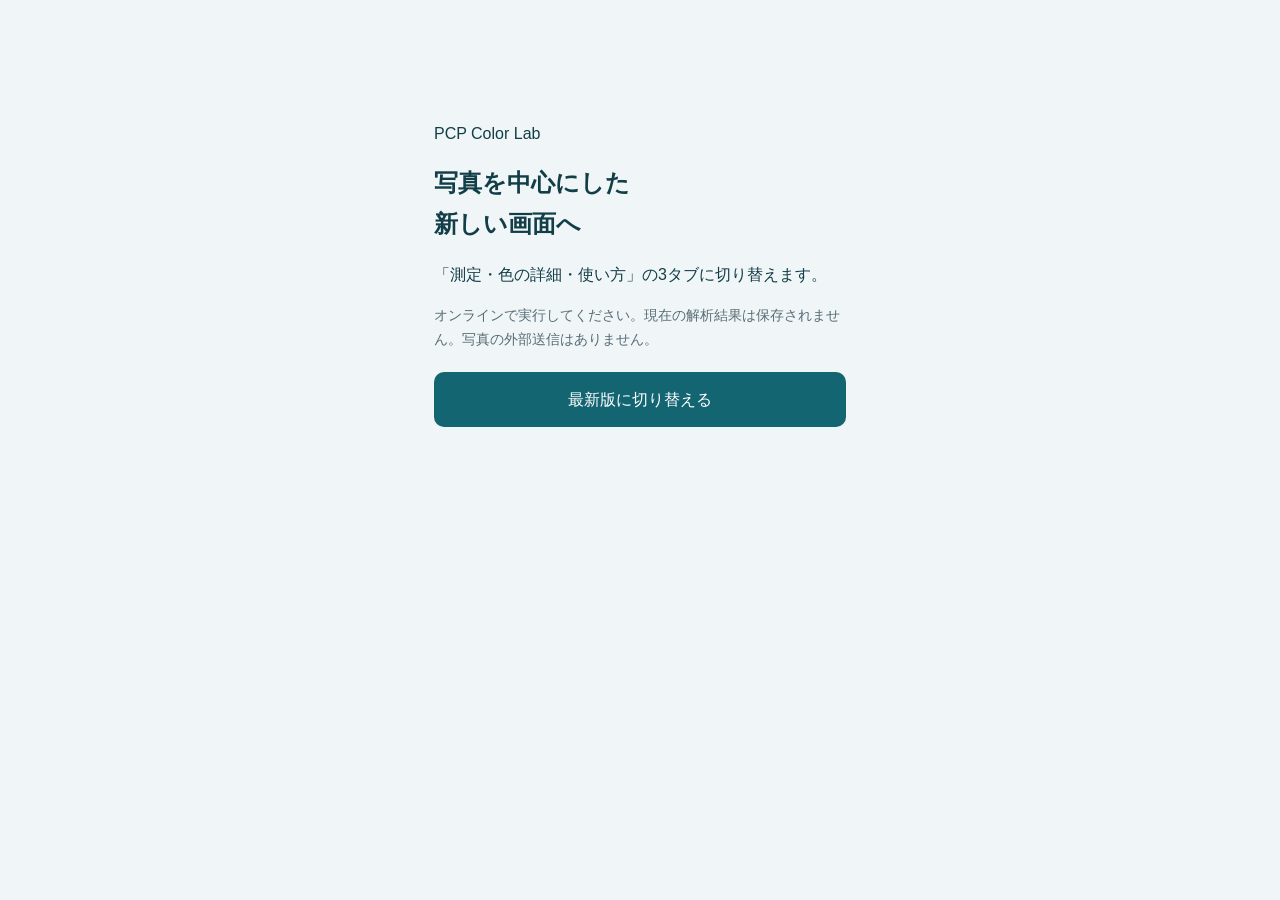
==== update.html @ 9614b3c3 "Fix offline update detection and add a recovery page for cached old UI" ====
<!doctype html><html lang="ja"><head><meta charset="utf-8"><meta name="viewport" content="width=device-width,initial-scale=1"><meta name="theme-color" content="#123e48"><title>PCP Color Labを更新</title><style>*{box-sizing:border-box}body{margin:0;background:#f0f5f7;color:#123e48;font:16px/1.7 -apple-system,BlinkMacSystemFont,sans-serif}main{max-width:460px;padding:32px 24px;margin:8vh auto}h1{font-size:24px}button,a{display:block;padding:14px 18px;border:0;border-radius:10px;background:#146572;color:white;font:inherit;text-align:center;text-decoration:none;width:100%;margin-top:20px}button:disabled{opacity:.6}.note{font-size:14px;color:#586d76}[hidden]{display:none}#status{font-size:14px}</style></head><body><main><p>PCP Color Lab</p><h1>写真を中心にした<br>新しい画面へ</h1><p>「測定・色の詳細・使い方」の3タブに切り替えます。</p><p class="note">オンラインで実行してください。現在の解析結果は保存されません。写真の外部送信はありません。</p><button id="update">最新版に切り替える</button><p id="status" role="status" aria-live="polite"></p><a id="open" href="./" hidden>新しい画面を開く</a></main><script>
const button=document.getElementById('update'),status=document.getElementById('status');
const pause=ms=>new Promise(resolve=>setTimeout(resolve,ms));
async function version(worker){if(!worker)return null;return new Promise(resolve=>{const ch=new MessageChannel();const timeout=setTimeout(()=>{ch.port1.close();resolve(null)},1500);ch.port1.onmessage=e=>{clearTimeout(timeout);ch.port1.close();resolve(e.data)};worker.postMessage({type:'CHECK_READY'},[ch.port2]);});}
button.addEventListener('click',async()=>{
 button.disabled=true;status.textContent='最新の画面を読み込んでいます…';
 try{
 if(!navigator.onLine)throw new Error('ネットに接続してから、もう一度お試しください。');
 if(!('serviceWorker' in navigator)){location.replace('./');return;}
 const reg=await navigator.serviceWorker.register('./sw.js',{scope:'./',updateViaCache:'none'});await reg.update();
 for(let i=0;i<80;i++){
  const current=await navigator.serviceWorker.getRegistration();
  if(current?.waiting)current.waiting.postMessage({type:'APPLY_UPDATE'});
  const state=await version(current?.active);
  if(state?.ready&&state.version==='pcp-github-v3'){status.textContent='更新完了。新しい画面を開きます。';document.getElementById('open').hidden=false;location.replace('./');return;}
  await pause(400);
 }
 throw new Error('更新を完了できませんでした。ネット接続を確認して、もう一度お試しください。');
 }catch(e){status.textContent=e.message||'更新できませんでした。もう一度お試しください。';button.disabled=false;}
});
</script></body></html>
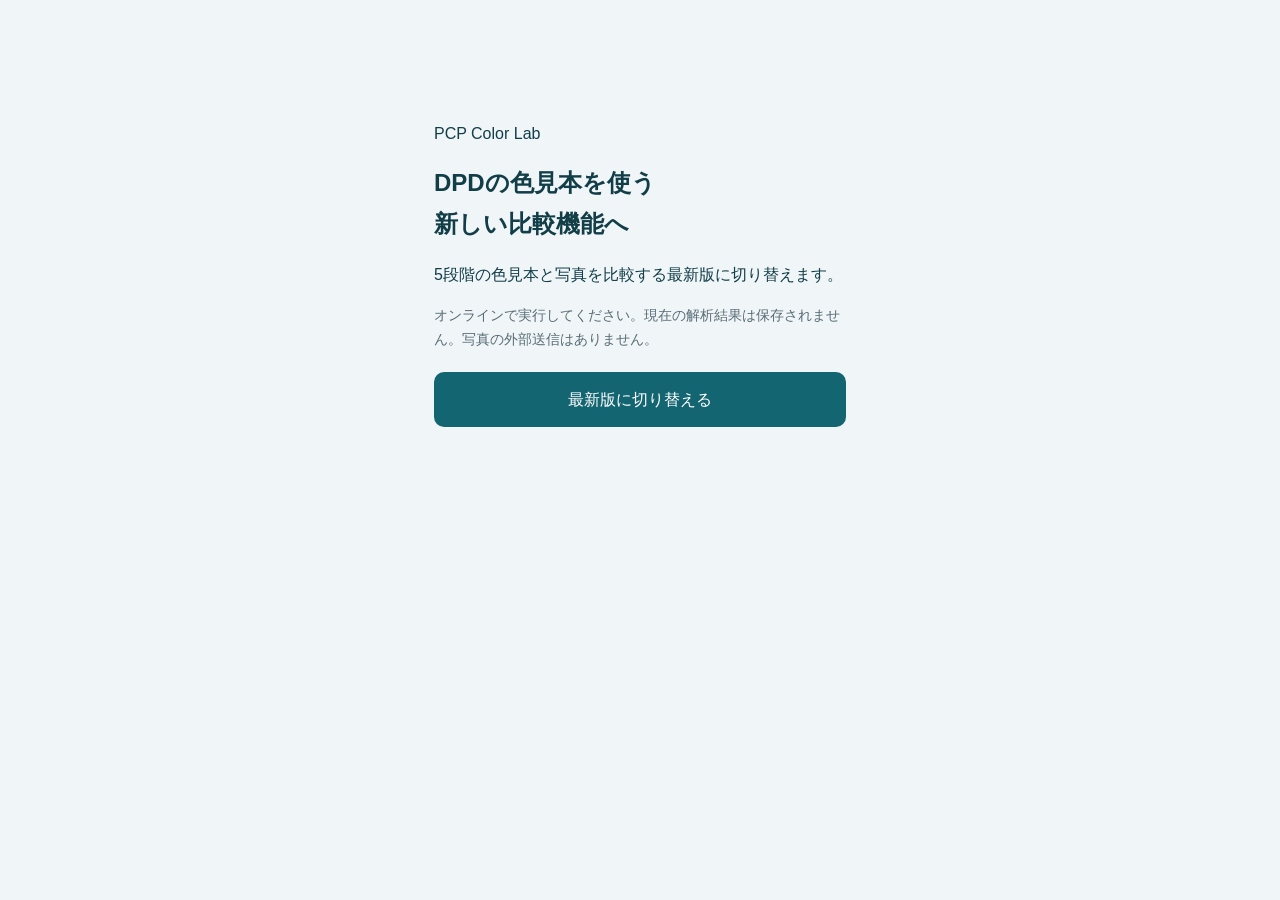
==== commit 8a5ab1e7: "Compare sample colors against five supplied DPD chart references; label results as uncalibrated imag" ====
--- a/update.html
+++ b/update.html
@@ -1,4 +1,4 @@
-<!doctype html><html lang="ja"><head><meta charset="utf-8"><meta name="viewport" content="width=device-width,initial-scale=1"><meta name="theme-color" content="#123e48"><title>PCP Color Labを更新</title><style>*{box-sizing:border-box}body{margin:0;background:#f0f5f7;color:#123e48;font:16px/1.7 -apple-system,BlinkMacSystemFont,sans-serif}main{max-width:460px;padding:32px 24px;margin:8vh auto}h1{font-size:24px}button,a{display:block;padding:14px 18px;border:0;border-radius:10px;background:#146572;color:white;font:inherit;text-align:center;text-decoration:none;width:100%;margin-top:20px}button:disabled{opacity:.6}.note{font-size:14px;color:#586d76}[hidden]{display:none}#status{font-size:14px}</style></head><body><main><p>PCP Color Lab</p><h1>写真を中心にした<br>新しい画面へ</h1><p>「測定・色の詳細・使い方」の3タブに切り替えます。</p><p class="note">オンラインで実行してください。現在の解析結果は保存されません。写真の外部送信はありません。</p><button id="update">最新版に切り替える</button><p id="status" role="status" aria-live="polite"></p><a id="open" href="./" hidden>新しい画面を開く</a></main><script>
+<!doctype html><html lang="ja"><head><meta charset="utf-8"><meta name="viewport" content="width=device-width,initial-scale=1"><meta name="theme-color" content="#123e48"><title>PCP Color Labを更新</title><style>*{box-sizing:border-box}body{margin:0;background:#f0f5f7;color:#123e48;font:16px/1.7 -apple-system,BlinkMacSystemFont,sans-serif}main{max-width:460px;padding:32px 24px;margin:8vh auto}h1{font-size:24px}button,a{display:block;padding:14px 18px;border:0;border-radius:10px;background:#146572;color:white;font:inherit;text-align:center;text-decoration:none;width:100%;margin-top:20px}button:disabled{opacity:.6}.note{font-size:14px;color:#586d76}[hidden]{display:none}#status{font-size:14px}</style></head><body><main><p>PCP Color Lab</p><h1>DPDの色見本を使う<br>新しい比較機能へ</h1><p>5段階の色見本と写真を比較する最新版に切り替えます。</p><p class="note">オンラインで実行してください。現在の解析結果は保存されません。写真の外部送信はありません。</p><button id="update">最新版に切り替える</button><p id="status" role="status" aria-live="polite"></p><a id="open" href="./" hidden>新しい画面を開く</a></main><script>
 const button=document.getElementById('update'),status=document.getElementById('status');
 const pause=ms=>new Promise(resolve=>setTimeout(resolve,ms));
 async function version(worker){if(!worker)return null;return new Promise(resolve=>{const ch=new MessageChannel();const timeout=setTimeout(()=>{ch.port1.close();resolve(null)},1500);ch.port1.onmessage=e=>{clearTimeout(timeout);ch.port1.close();resolve(e.data)};worker.postMessage({type:'CHECK_READY'},[ch.port2]);});}
@@ -12,7 +12,7 @@
   const current=await navigator.serviceWorker.getRegistration();
   if(current?.waiting)current.waiting.postMessage({type:'APPLY_UPDATE'});
   const state=await version(current?.active);
-  if(state?.ready&&state.version==='pcp-github-v3'){status.textContent='更新完了。新しい画面を開きます。';document.getElementById('open').hidden=false;location.replace('./');return;}
+  if(state?.ready&&state.version==='pcp-github-v4'){status.textContent='更新完了。新しい画面を開きます。';document.getElementById('open').hidden=false;location.replace('./');return;}
   await pause(400);
  }
  throw new Error('更新を完了できませんでした。ネット接続を確認して、もう一度お試しください。');
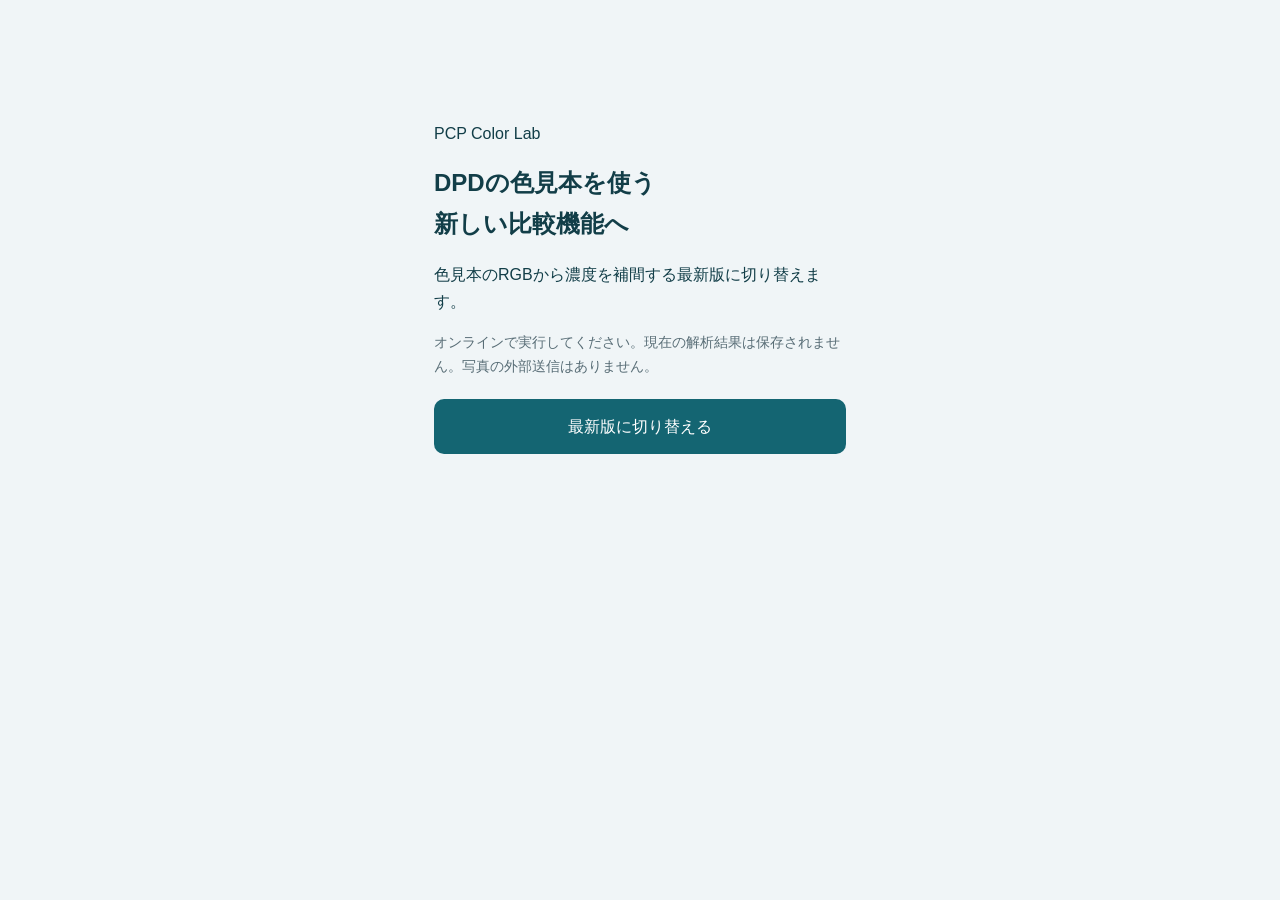
==== commit 8b4b26b7: "Estimate chlorine continuously by interpolating chart RGB references" ====
--- a/update.html
+++ b/update.html
@@ -1,4 +1,4 @@
-<!doctype html><html lang="ja"><head><meta charset="utf-8"><meta name="viewport" content="width=device-width,initial-scale=1"><meta name="theme-color" content="#123e48"><title>PCP Color Labを更新</title><style>*{box-sizing:border-box}body{margin:0;background:#f0f5f7;color:#123e48;font:16px/1.7 -apple-system,BlinkMacSystemFont,sans-serif}main{max-width:460px;padding:32px 24px;margin:8vh auto}h1{font-size:24px}button,a{display:block;padding:14px 18px;border:0;border-radius:10px;background:#146572;color:white;font:inherit;text-align:center;text-decoration:none;width:100%;margin-top:20px}button:disabled{opacity:.6}.note{font-size:14px;color:#586d76}[hidden]{display:none}#status{font-size:14px}</style></head><body><main><p>PCP Color Lab</p><h1>DPDの色見本を使う<br>新しい比較機能へ</h1><p>5段階の色見本と写真を比較する最新版に切り替えます。</p><p class="note">オンラインで実行してください。現在の解析結果は保存されません。写真の外部送信はありません。</p><button id="update">最新版に切り替える</button><p id="status" role="status" aria-live="polite"></p><a id="open" href="./" hidden>新しい画面を開く</a></main><script>
+<!doctype html><html lang="ja"><head><meta charset="utf-8"><meta name="viewport" content="width=device-width,initial-scale=1"><meta name="theme-color" content="#123e48"><title>PCP Color Labを更新</title><style>*{box-sizing:border-box}body{margin:0;background:#f0f5f7;color:#123e48;font:16px/1.7 -apple-system,BlinkMacSystemFont,sans-serif}main{max-width:460px;padding:32px 24px;margin:8vh auto}h1{font-size:24px}button,a{display:block;padding:14px 18px;border:0;border-radius:10px;background:#146572;color:white;font:inherit;text-align:center;text-decoration:none;width:100%;margin-top:20px}button:disabled{opacity:.6}.note{font-size:14px;color:#586d76}[hidden]{display:none}#status{font-size:14px}</style></head><body><main><p>PCP Color Lab</p><h1>DPDの色見本を使う<br>新しい比較機能へ</h1><p>色見本のRGBから濃度を補間する最新版に切り替えます。</p><p class="note">オンラインで実行してください。現在の解析結果は保存されません。写真の外部送信はありません。</p><button id="update">最新版に切り替える</button><p id="status" role="status" aria-live="polite"></p><a id="open" href="./" hidden>新しい画面を開く</a></main><script>
 const button=document.getElementById('update'),status=document.getElementById('status');
 const pause=ms=>new Promise(resolve=>setTimeout(resolve,ms));
 async function version(worker){if(!worker)return null;return new Promise(resolve=>{const ch=new MessageChannel();const timeout=setTimeout(()=>{ch.port1.close();resolve(null)},1500);ch.port1.onmessage=e=>{clearTimeout(timeout);ch.port1.close();resolve(e.data)};worker.postMessage({type:'CHECK_READY'},[ch.port2]);});}
@@ -12,7 +12,7 @@
   const current=await navigator.serviceWorker.getRegistration();
   if(current?.waiting)current.waiting.postMessage({type:'APPLY_UPDATE'});
   const state=await version(current?.active);
-  if(state?.ready&&state.version==='pcp-github-v4'){status.textContent='更新完了。新しい画面を開きます。';document.getElementById('open').hidden=false;location.replace('./');return;}
+  if(state?.ready&&state.version==='pcp-github-v5'){status.textContent='更新完了。新しい画面を開きます。';document.getElementById('open').hidden=false;location.replace('./');return;}
   await pause(400);
  }
  throw new Error('更新を完了できませんでした。ネット接続を確認して、もう一度お試しください。');
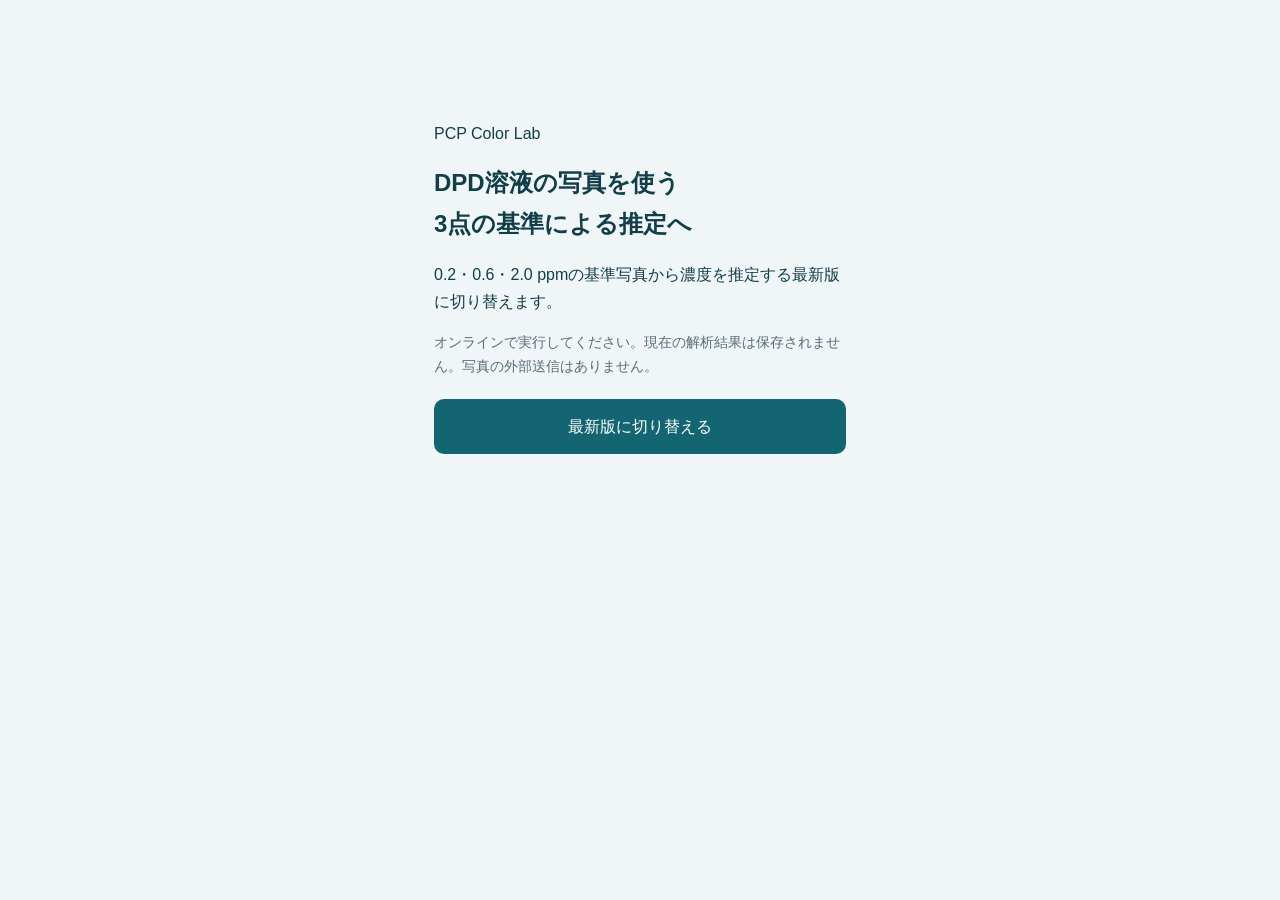
==== commit 245ec5c0: "Fit DPD liquid photo references at 0.2, 0.6 and 2.0 ppm with selectable liquid regions" ====
--- a/update.html
+++ b/update.html
@@ -1,21 +1,17 @@
-<!doctype html><html lang="ja"><head><meta charset="utf-8"><meta name="viewport" content="width=device-width,initial-scale=1"><meta name="theme-color" content="#123e48"><title>PCP Color Labを更新</title><style>*{box-sizing:border-box}body{margin:0;background:#f0f5f7;color:#123e48;font:16px/1.7 -apple-system,BlinkMacSystemFont,sans-serif}main{max-width:460px;padding:32px 24px;margin:8vh auto}h1{font-size:24px}button,a{display:block;padding:14px 18px;border:0;border-radius:10px;background:#146572;color:white;font:inherit;text-align:center;text-decoration:none;width:100%;margin-top:20px}button:disabled{opacity:.6}.note{font-size:14px;color:#586d76}[hidden]{display:none}#status{font-size:14px}</style></head><body><main><p>PCP Color Lab</p><h1>DPDの色見本を使う<br>新しい比較機能へ</h1><p>色見本のRGBから濃度を補間する最新版に切り替えます。</p><p class="note">オンラインで実行してください。現在の解析結果は保存されません。写真の外部送信はありません。</p><button id="update">最新版に切り替える</button><p id="status" role="status" aria-live="polite"></p><a id="open" href="./" hidden>新しい画面を開く</a></main><script>
+<!doctype html><html lang="ja"><head><meta charset="utf-8"><meta name="viewport" content="width=device-width,initial-scale=1"><meta name="theme-color" content="#123e48"><title>PCP Color Labを更新</title><style>*{box-sizing:border-box}body{margin:0;background:#f0f5f7;color:#123e48;font:16px/1.7 -apple-system,BlinkMacSystemFont,sans-serif}main{max-width:460px;padding:32px 24px;margin:8vh auto}h1{font-size:24px}button,a{display:block;padding:14px 18px;border:0;border-radius:10px;background:#146572;color:white;font:inherit;text-align:center;text-decoration:none;width:100%;margin-top:20px}button:disabled{opacity:.6}.note{font-size:14px;color:#586d76}[hidden]{display:none}#status{font-size:14px}</style></head><body><main><p>PCP Color Lab</p><h1>DPD溶液の写真を使う<br>3点の基準による推定へ</h1><p>0.2・0.6・2.0 ppmの基準写真から濃度を推定する最新版に切り替えます。</p><p class="note">オンラインで実行してください。現在の解析結果は保存されません。写真の外部送信はありません。</p><button id="update">最新版に切り替える</button><p id="status" role="status" aria-live="polite"></p><a id="open" href="./" hidden>新しい画面を開く</a></main><script>
 const button=document.getElementById('update'),status=document.getElementById('status');
-const pause=ms=>new Promise(resolve=>setTimeout(resolve,ms));
-async function version(worker){if(!worker)return null;return new Promise(resolve=>{const ch=new MessageChannel();const timeout=setTimeout(()=>{ch.port1.close();resolve(null)},1500);ch.port1.onmessage=e=>{clearTimeout(timeout);ch.port1.close();resolve(e.data)};worker.postMessage({type:'CHECK_READY'},[ch.port2]);});}
 button.addEventListener('click',async()=>{
  button.disabled=true;status.textContent='最新の画面を読み込んでいます…';
  try{
- if(!navigator.onLine)throw new Error('ネットに接続してから、もう一度お試しください。');
- if(!('serviceWorker' in navigator)){location.replace('./');return;}
- const reg=await navigator.serviceWorker.register('./sw.js',{scope:'./',updateViaCache:'none'});await reg.update();
- for(let i=0;i<80;i++){
-  const current=await navigator.serviceWorker.getRegistration();
-  if(current?.waiting)current.waiting.postMessage({type:'APPLY_UPDATE'});
-  const state=await version(current?.active);
-  if(state?.ready&&state.version==='pcp-github-v5'){status.textContent='更新完了。新しい画面を開きます。';document.getElementById('open').hidden=false;location.replace('./');return;}
-  await pause(400);
- }
- throw new Error('更新を完了できませんでした。ネット接続を確認して、もう一度お試しください。');
+  if(!navigator.onLine)throw new Error('ネットに接続してから、もう一度お試しください。');
+  const base=new URL('./',location.href),target=new URL('./',base);target.searchParams.set('v','pcp-github-v7-liquid3-r1');
+  // Probe a distinct static filename: old navigation handlers cannot substitute the shell.
+  const probe=new URL('index.html',base);probe.searchParams.set('check',String(Date.now()));
+  const response=await fetch(probe,{cache:'no-store'});const html=await response.text();
+  if(!response.ok||!html.includes('pcp-github-v7-liquid3-r1'))throw new Error('公開版の更新準備中です。少し待ってから再度お試しください。');
+  if('serviceWorker' in navigator){const reg=await navigator.serviceWorker.getRegistration(base.href);if(reg&&reg.scope===base.href)await reg.unregister();}
+  if('caches' in window)await Promise.all((await caches.keys()).filter(k=>k.startsWith('pcp-color-lab-')).map(k=>caches.delete(k)));
+  status.textContent='更新完了。新しい画面を開きます。';const link=document.getElementById('open');link.href=target.href;link.hidden=false;location.replace(target.href);
  }catch(e){status.textContent=e.message||'更新できませんでした。もう一度お試しください。';button.disabled=false;}
 });
 </script></body></html>
